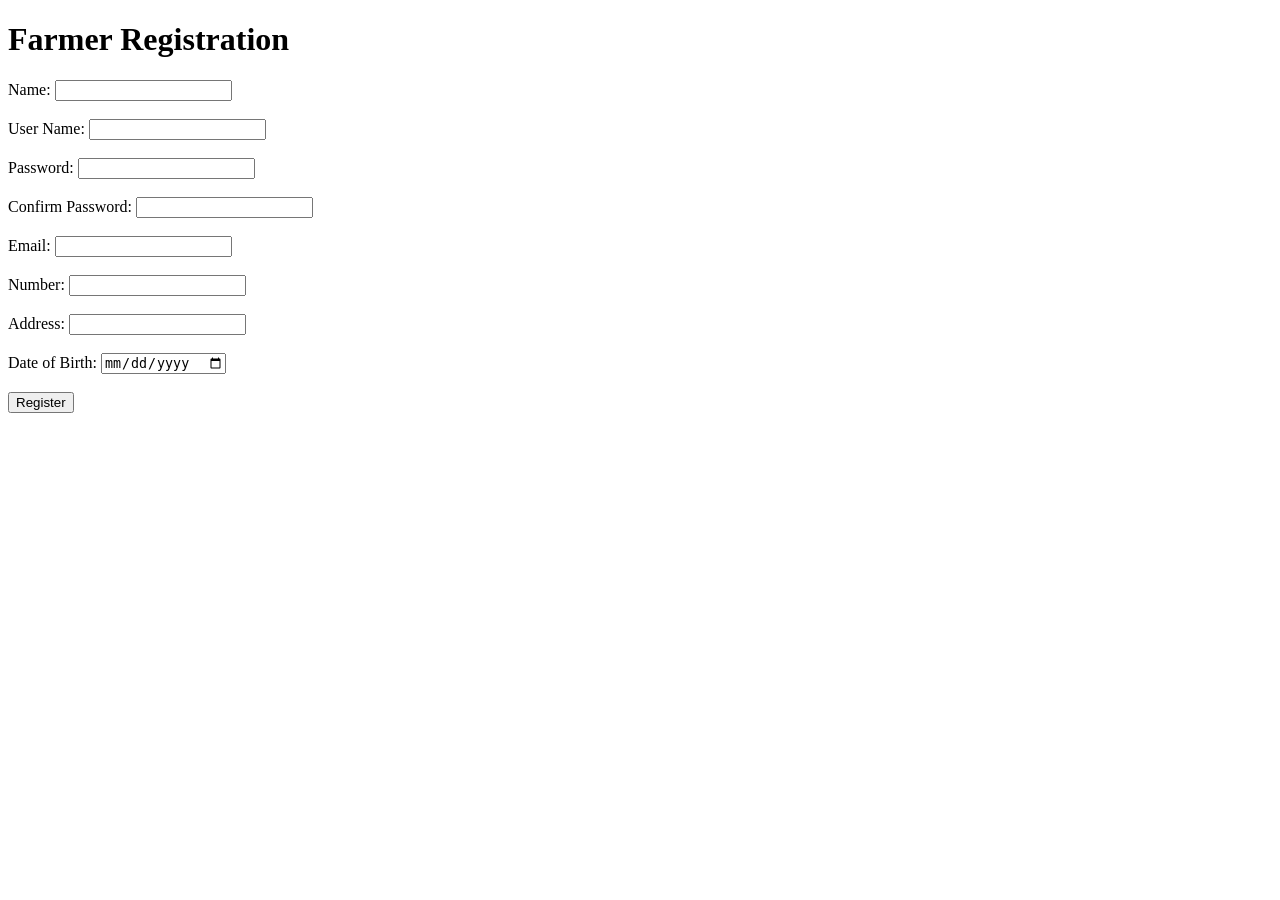
==== Final/Project/Smart Farm Management System/Farmer/HTML/register.html @ 7256b692 "register added" ====
<!DOCTYPE html>
<html>
<head>
    <title>Farmer Registration</title>
    <link rel="stylesheet" href="style.css">
</head>
<body>

<div class="box">
<h1>Farmer Registration</h1>

<form method="post" action="register.php">

Name:
<input type="text" name="name" value=""><br><br>

User Name:
<input type="text" name="username" value=""><br><br>

Password:
<input type="password" name="password" value=""><br><br>

Confirm Password:
<input type="password" name="cpassword" value=""><br><br>

Email:
<input type="email" name="email" value=""><br><br>

Number:
<input type="text" name="number" value=""><br><br>

Address:
<input type="text" name="address" value=""><br><br>

Date of Birth:
<input type="date" name="dob" value=""><br><br>

<input type="submit" value="Register">

</form>

</div>

</body>
</html>
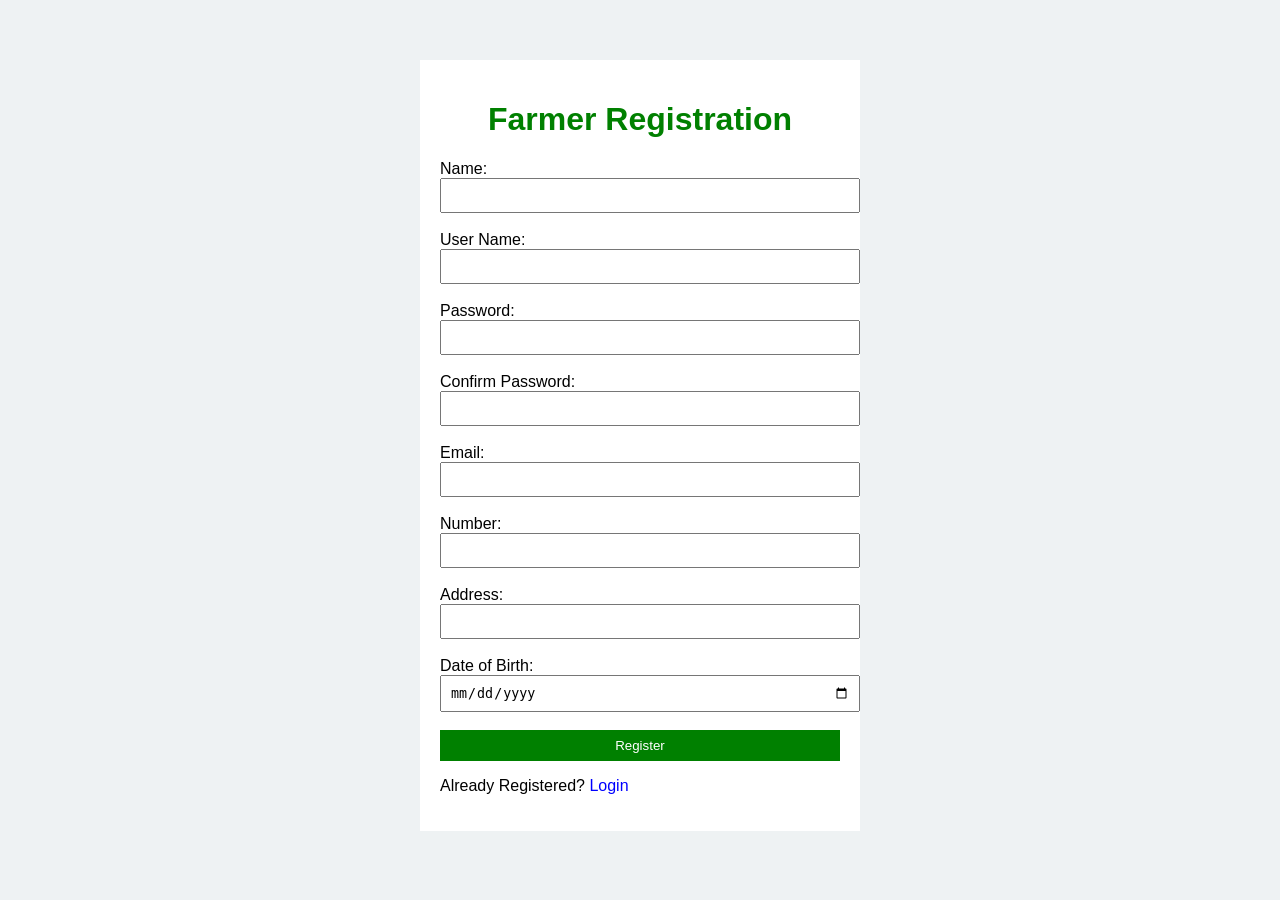
==== commit 727eb7d7: "path added" ====
--- a/Final/Project/Smart Farm Management System/Farmer/HTML/register.html
+++ b/Final/Project/Smart Farm Management System/Farmer/HTML/register.html
@@ -2,44 +2,91 @@
 <html>
 <head>
     <title>Farmer Registration</title>
-    <link rel="stylesheet" href="style.css">
+    <link rel="stylesheet" href="../CSS/style.css">
 </head>
 <body>
 
 <div class="box">
 <h1>Farmer Registration</h1>
 
-<form method="post" action="register.php">
+<form method="post" action="register.php" onsubmit="return validate()">
 
-Name:
-<input type="text" name="name" value=""><br><br>
+Name:<br>
+<input type="text" name="name" id="name" value=""><br><br>
 
-User Name:
-<input type="text" name="username" value=""><br><br>
+User Name:<br>
+<input type="text" name="username" id="username" value=""><br><br>
 
-Password:
-<input type="password" name="password" value=""><br><br>
+Password:<br>
+<input type="password" name="password" id="password" value=""><br><br>
 
-Confirm Password:
-<input type="password" name="cpassword" value=""><br><br>
+Confirm Password:<br>
+<input type="password" name="cpassword" id="cpassword" value=""><br><br>
 
-Email:
-<input type="email" name="email" value=""><br><br>
+Email:<br>
+<input type="email" name="email" id="email" value=""><br><br>
 
-Number:
-<input type="text" name="number" value=""><br><br>
+Number:<br>
+<input type="text" name="number" id="number" value=""><br><br>
 
-Address:
-<input type="text" name="address" value=""><br><br>
+Address:<br>
+<input type="text" name="address" id="address" value=""><br><br>
 
-Date of Birth:
-<input type="date" name="dob" value=""><br><br>
+Date of Birth:<br>
+<input type="date" name="dob" id="dob" value=""><br><br>
 
 <input type="submit" value="Register">
 
 </form>
 
+<p id="error" style="color:red;"></p>
+<p>Already Registered? <a href="login.html" style="color:blue;">Login</a></p>
+
 </div>
+
+<script>
+function validate()
+{
+    var name = document.getElementById("name").value.trim();
+    var username = document.getElementById("username").value.trim();
+    var password = document.getElementById("password").value.trim();
+    var cpassword = document.getElementById("cpassword").value.trim();
+    var email = document.getElementById("email").value.trim();
+    var number = document.getElementById("number").value.trim();
+    var address = document.getElementById("address").value.trim();
+    var dob = document.getElementById("dob").value.trim();
+    var error = "";
+
+    if(name == "" || username == "" || password == "" || cpassword == "" ||
+       email == "" || number == "" || address == "" || dob == "")
+    {
+        error = "Please fill in all fields";
+    }
+    else if(!/^[a-zA-Z ]+$/.test(name))
+    {
+        error = "Name can only contain letters and spaces";
+    }
+    else if(password != cpassword)
+    {
+        error = "Password and Confirm Password do not match";
+    }
+    else if(!/^[^@]+@[^@]+\.[^@]+$/.test(email))
+    {
+        error = "Email must contain @";
+    }
+    else if(!/^[0-9]{11}$/.test(number))
+    {
+        error = "Phone number must contain exactly 11 digits";
+    }
+
+    if(error != "")
+    {
+        document.getElementById("error").innerHTML = error;
+        return false;
+    }
+    return true;
+}
+</script>
 
 </body>
 </html>
--- a/Final/Project/Smart Farm Management System/Farmer/CSS/style.css
+++ b/Final/Project/Smart Farm Management System/Farmer/CSS/style.css
@@ -0,0 +1,37 @@
+body {
+    font-family: Arial;
+    background-color: #eef2f3;
+}
+
+.box {
+    width: 400px;
+    margin: 60px auto;
+    padding: 20px;
+    background-color: white;
+}
+
+h1, h2 {
+    text-align: center;
+    color: green;
+}
+
+input {
+    width: 100%;
+    padding: 8px;
+}
+
+input[type=submit] {
+    background-color: green;
+    color: white;
+    border: none;
+}
+
+.register-text {
+    text-align: center;
+    margin-top: 15px;
+}
+
+a {
+    color: green;
+    text-decoration: none;
+}
